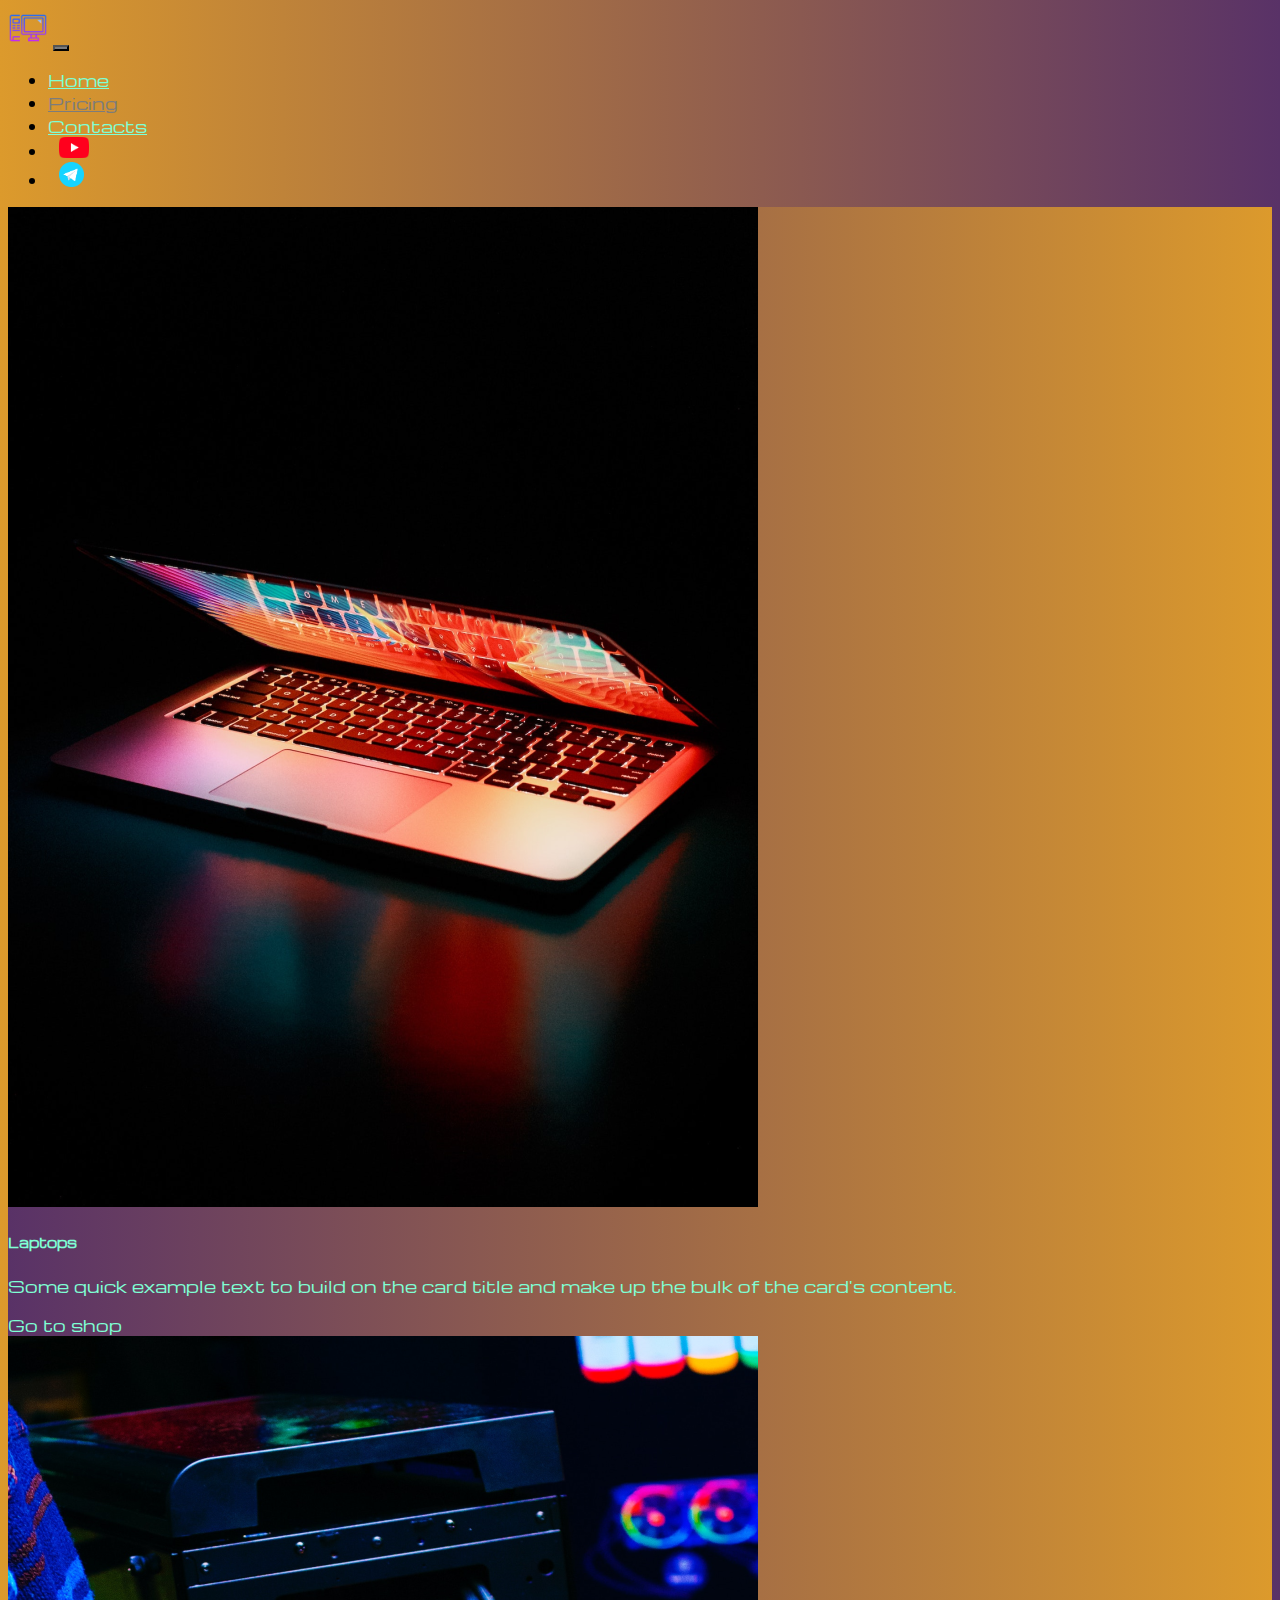
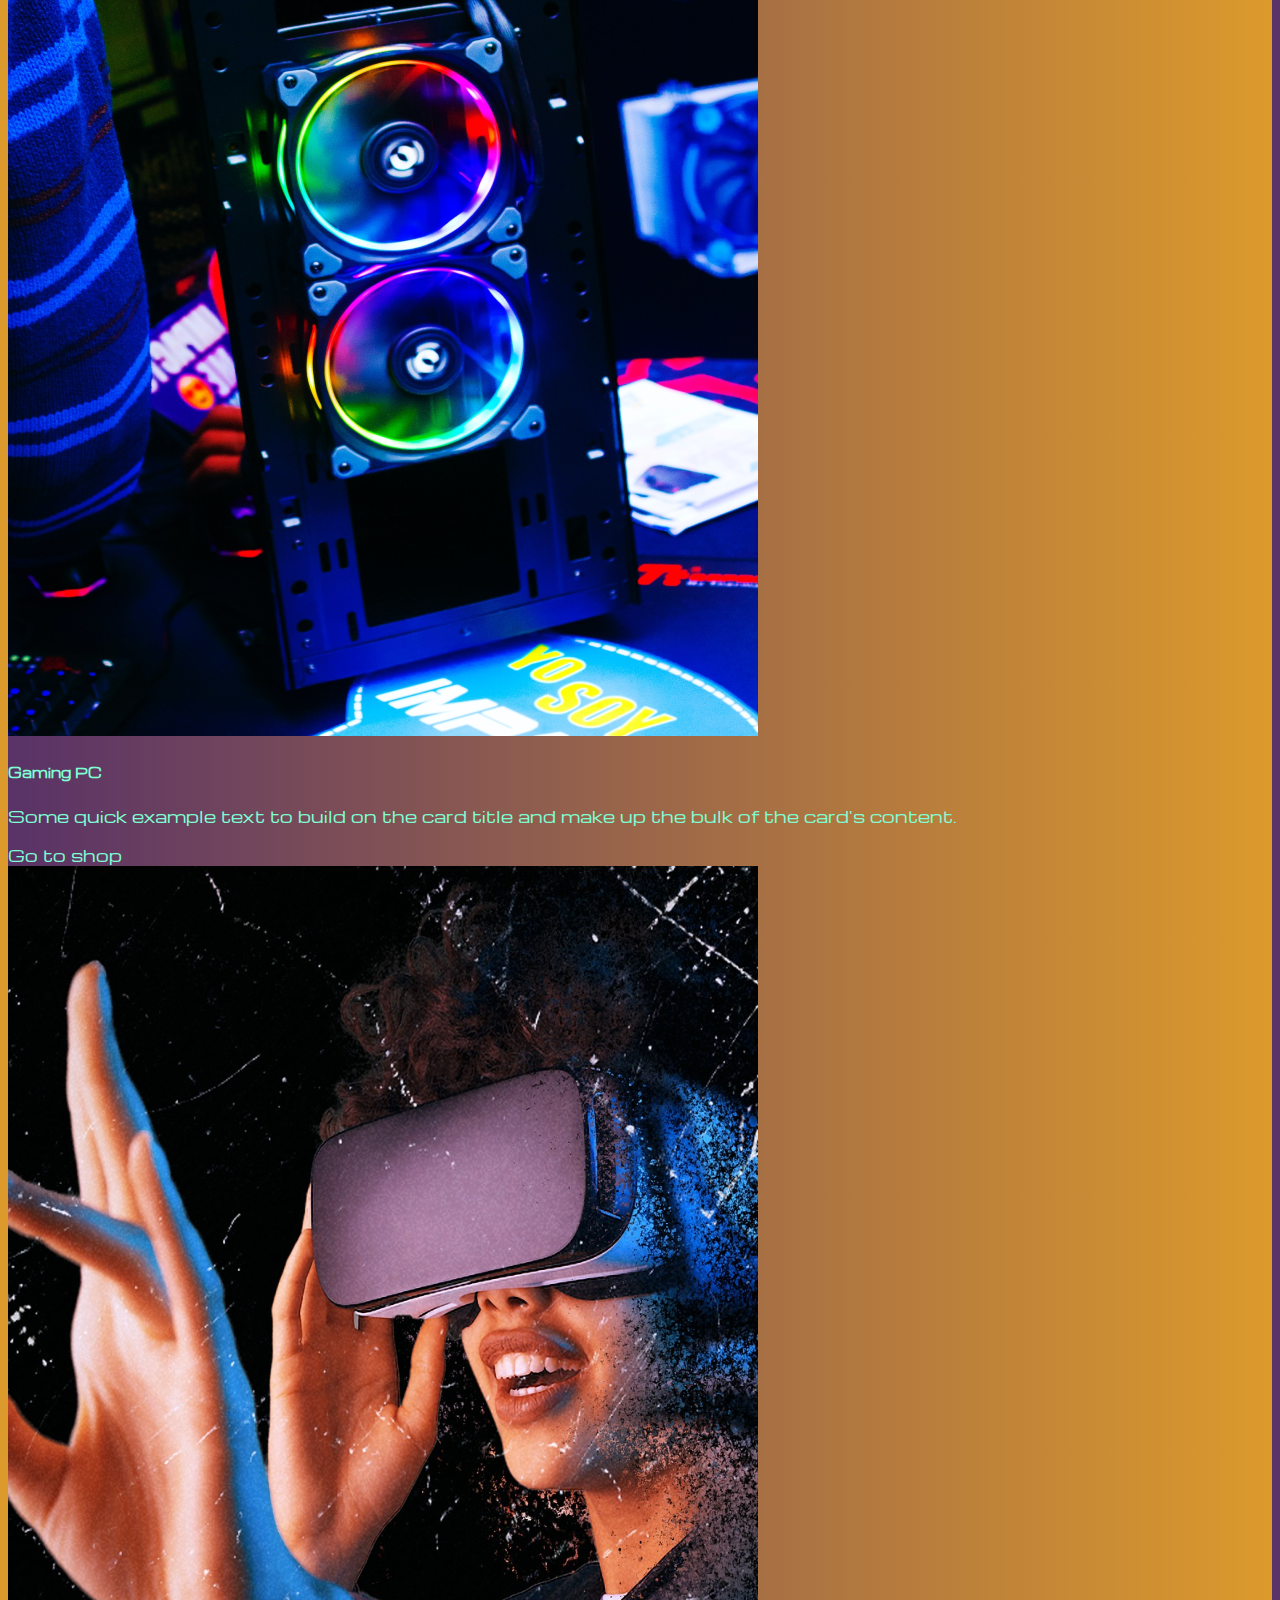
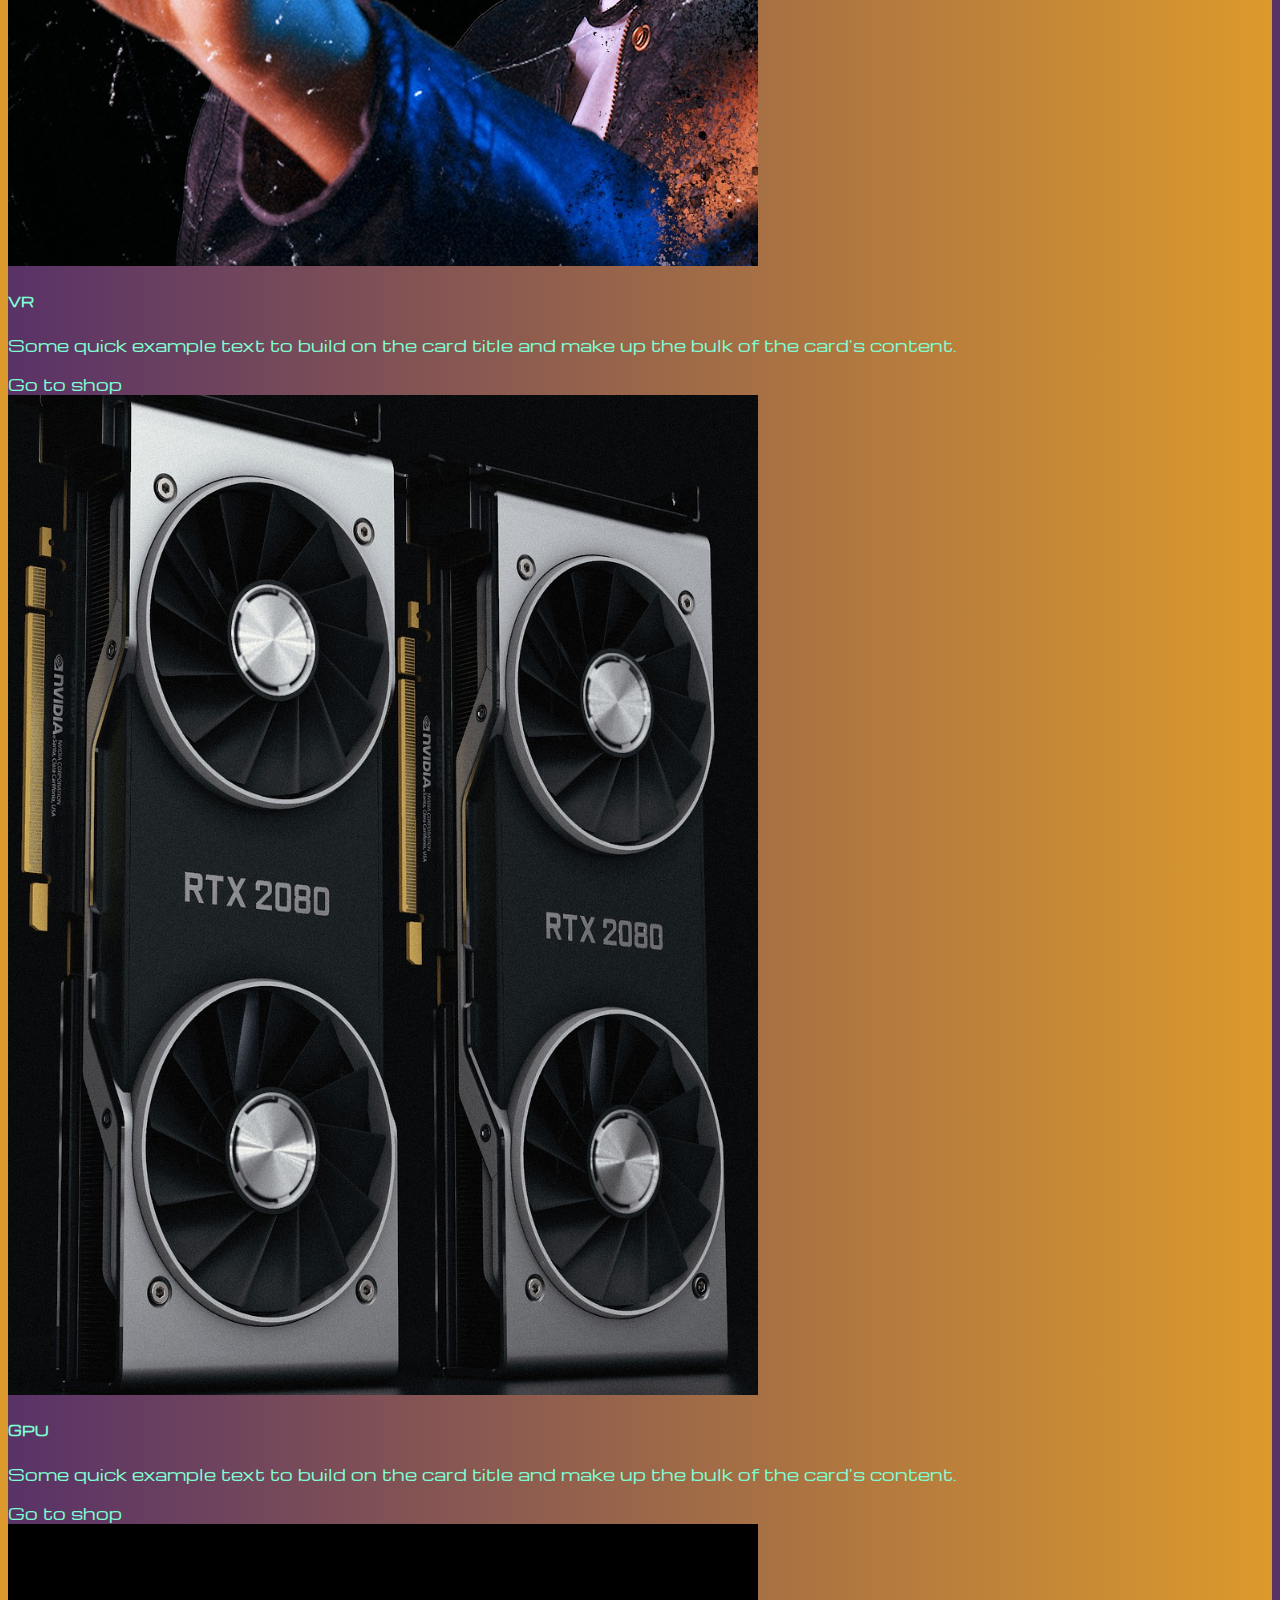
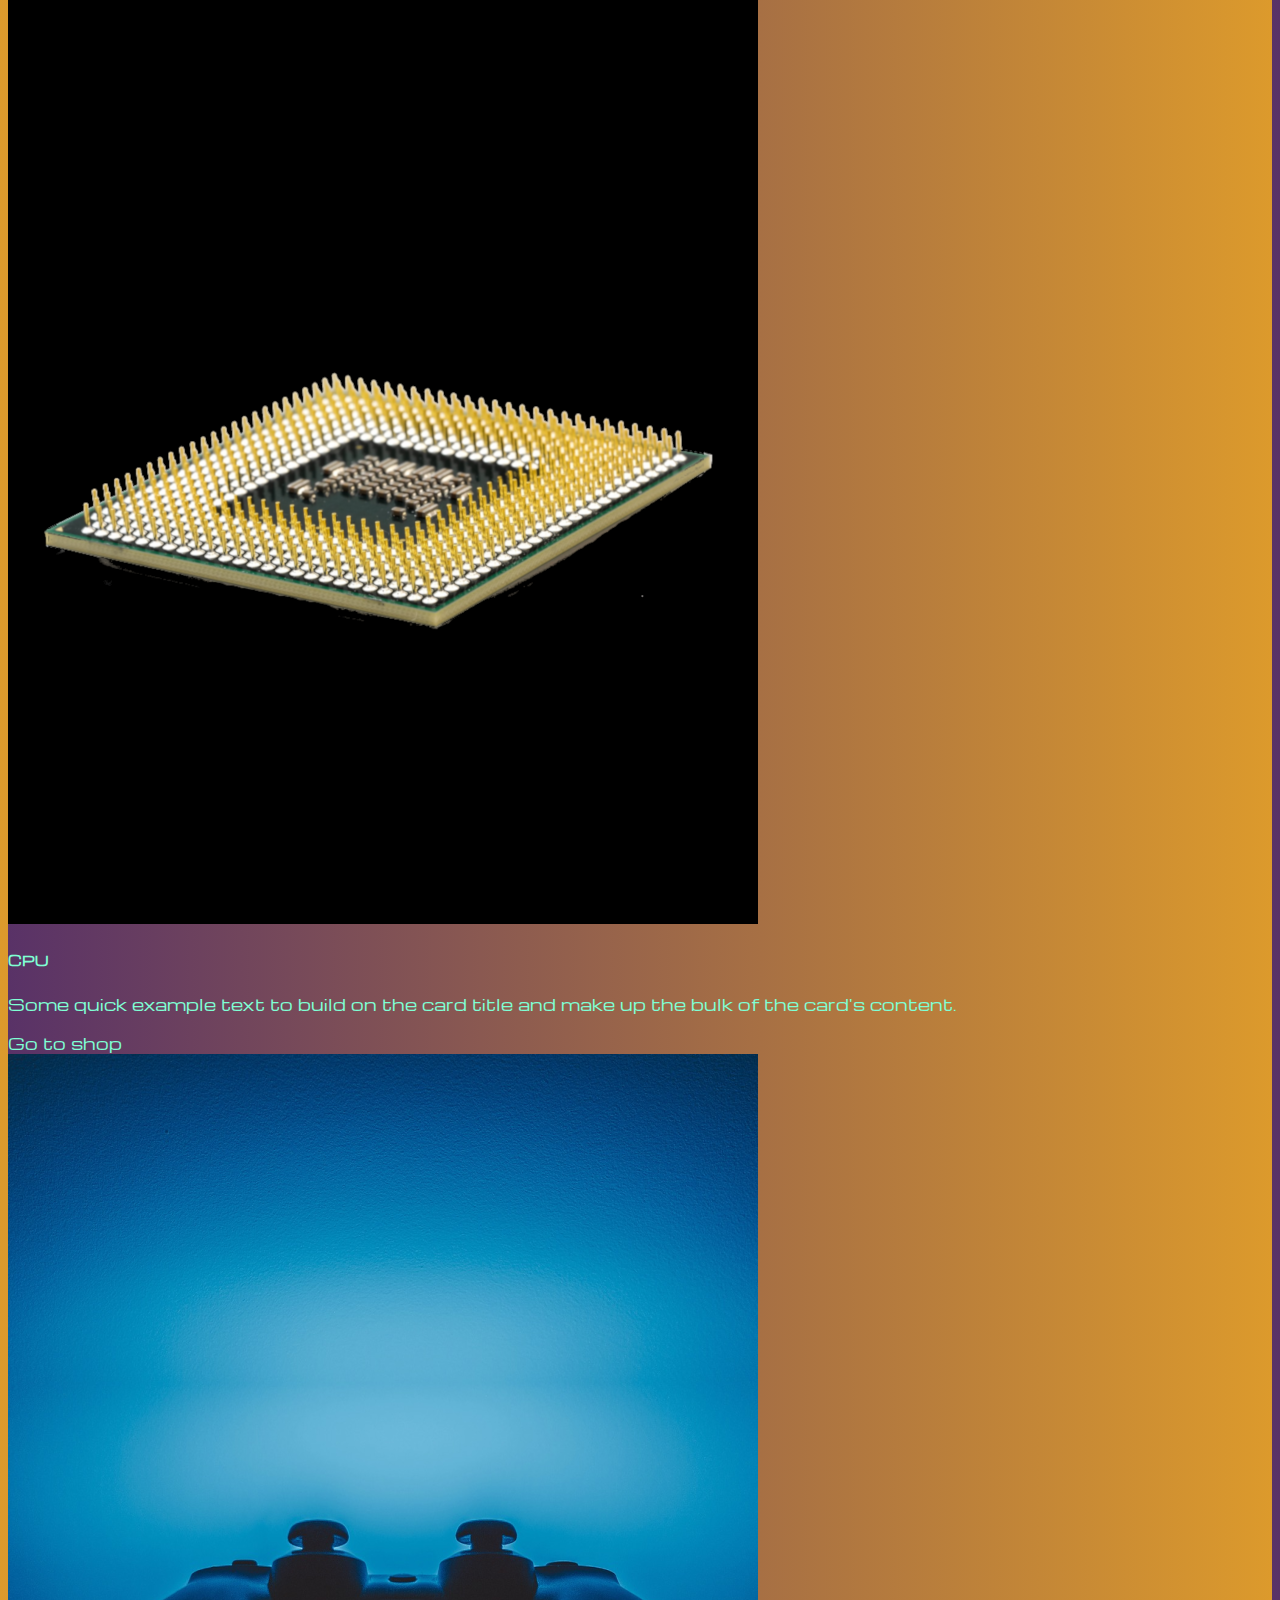
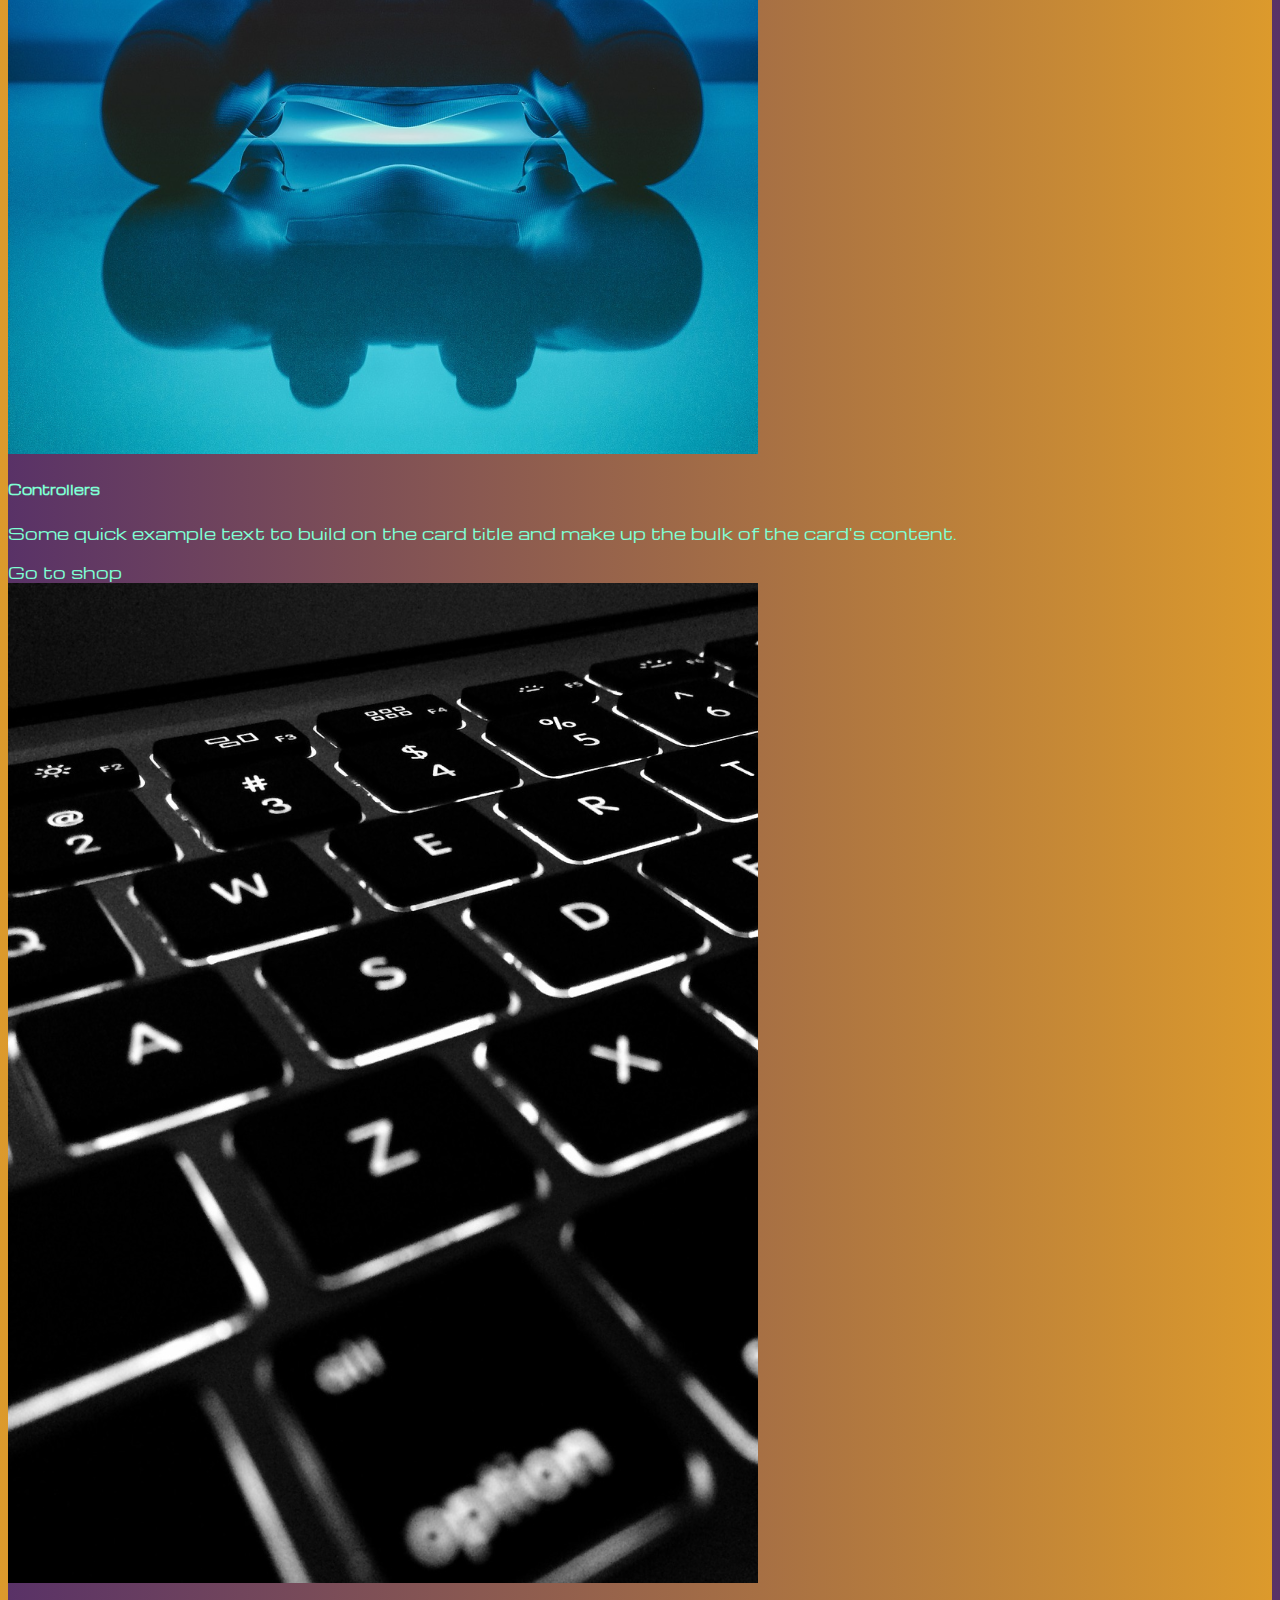
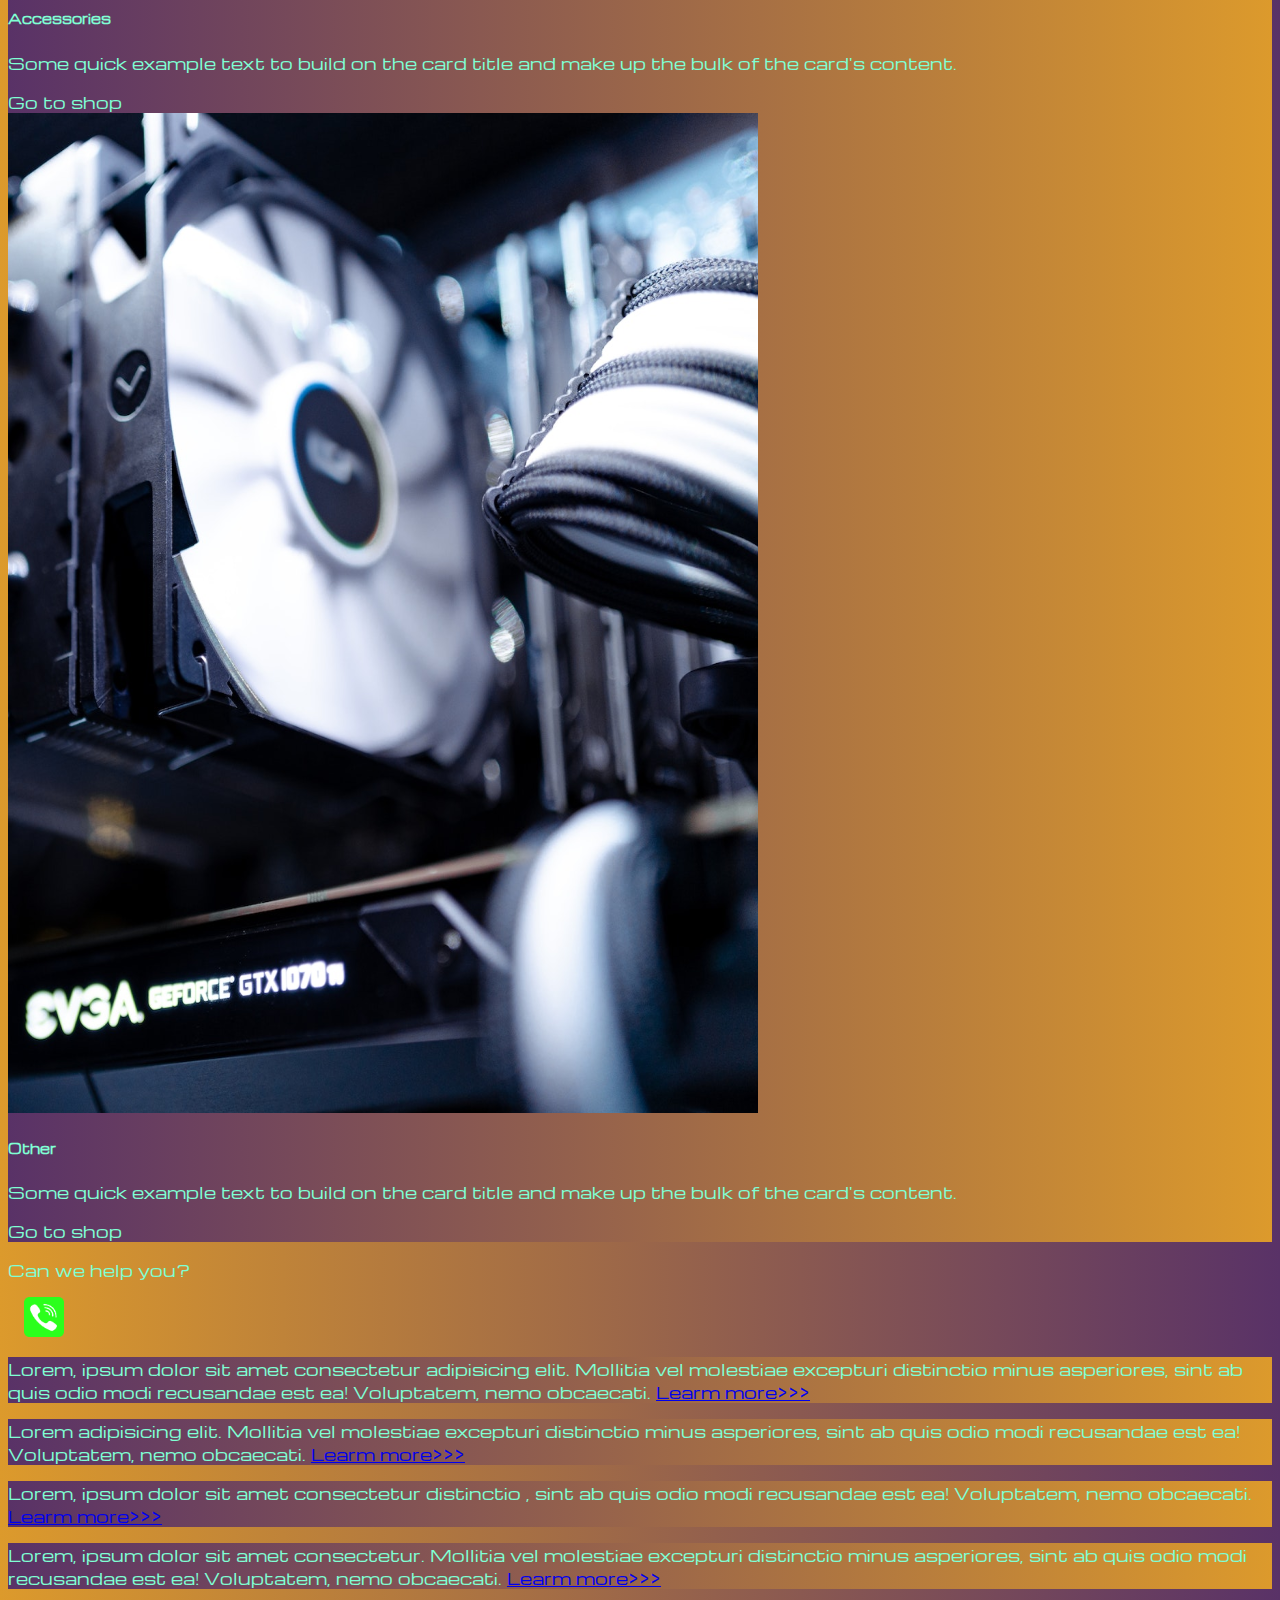
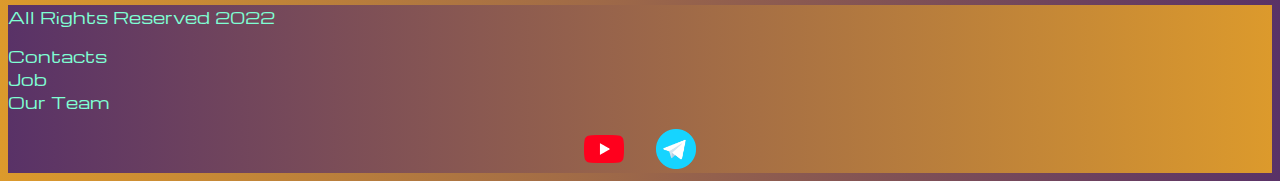
==== pricing.html @ 7f2c0e52 "Add files via upload" ====
<!DOCTYPE html>
<html lang="en">

<head>
    <meta charset="UTF-8">
    <meta http-equiv="X-UA-Compatible" content="IE=edge">
    <meta name="viewport" content="width=device-width, initial-scale=1.0">
    <link href="https://cdn.jsdelivr.net/npm/bootstrap@5.2.3/dist/css/bootstrap.min.css" rel="stylesheet"
        integrity="sha384-rbsA2VBKQhggwzxH7pPCaAqO46MgnOM80zW1RWuH61DGLwZJEdK2Kadq2F9CUG65" crossorigin="anonymous">
    <link rel="stylesheet" href="source/styles/mycss.css">

    <link rel="apple-touch-icon" sizes="180x180" href="source/files/apple-touch-icon.png">
    <link rel="icon" type="image/png" sizes="32x32" href="source/files/favicon-32x32.png">
    <link rel="icon" type="image/png" sizes="16x16" href="source/files/favicon-16x16.png">
    <link rel="manifest" href="source/files/site.webmanifest">
    <title>Best PC</title>
</head>

<body>
    <header>
        <nav class="navbar navbar-expand-lg bg-dark">
            <div class="container-fluid">
                <a class="navbar-brand" href="/"><img src="source/files/logo1.png" alt="logo"></a>
                <button class="navbar-toggler" type="button" data-bs-toggle="collapse" data-bs-target="#navbarNav"
                    aria-controls="navbarNav" aria-expanded="false" aria-label="Toggle navigation">
                    <span class="navbar-toggler-icon"></span>
                </button>
                <div class="collapse navbar-collapse" id="navbarNav">
                    <ul class="navbar-nav">
                        <li class="nav-item">
                            <a class="nav-link" aria-current="page" href="/">Home</a>
                        </li>
                        <li class="nav-item">
                            <a class="nav-link  active" href="pricing.html">Pricing</a>
                        </li>
                        <li class="nav-item">
                            <a class="nav-link" href="#footer">Contacts</a>
                          </li>
                          <li class="nav-item">
                            <a class="nav-link" href="pricing.html">
                                <img style="width: 30px; margin-inline: 0.7em;" src="source/files/yt.png" alt="">
                            </a>
                          </li>
                          <li class="nav-item">
                            <a class="nav-link" href="pricing.html">
                                <img style="width: 25px; margin-inline: 0.7em;" src="source/files/tg.png" alt="">
                            </a>
                          </li>
                    </ul>
                </div>
            </div>
        </nav>
    </header>

    <section>
        <div class="container-fluid mt-4">
            <div class="row">
                <div class="col-lg-1">
                </div>
                
                <div class="col-lg-8 col-md-12">                    
                    <div class="row">
                        <div class="col-lg-4 col-md-6 mt-4">
                            <div class="card">
                                <a href="#"><img src="source/images/laptop.png" class="card-img-top" alt="laptop"></a>
                                <div class="card-body">
                                    <h5 class="card-title"><a href="#">Laptops</a></h5>
                                    <p class="card-text"><a href="#">
                                        Some quick example text to build on the card title and make up the bulk
                                            of the card's content.
                                    </a></p>
                                    <a href="#" class="btn btn-primary">Go to shop</a>
                                </div>
                            </div>
                        </div>
                        <div class="col-lg-4 col-md-6 mt-4">
                            <div class="card">
                                <img src="source/images/gaming pc.png" class="card-img-top" alt="gaming pc">
                                <div class="card-body">
                                    <h5 class="card-title">Gaming PC</h5>
                                    <p class="card-text">Some quick example text to build on the card title and make up the bulk
                                        of the card's content.</p>
                                    <a href="#" class="btn btn-primary">Go to shop</a>
                                </div>
                            </div>
                        </div>
                        <div class="col-lg-4 col-md-6 mt-4">
                            <div class="card">
                                <img src="source/images/vr.png" class="card-img-top" alt="vr">
                                <div class="card-body">
                                    <h5 class="card-title">VR</h5>
                                    <p class="card-text">Some quick example text to build on the card title and make up the bulk
                                        of the card's content.</p>
                                    <a href="#" class="btn btn-primary">Go to shop</a>
                                </div>
                            </div>
                        </div>
                        <div class="col-lg-4 col-md-6 mt-4">
                            <div class="card">
                                <img src="source/images/gpu.png" class="card-img-top" alt="vr">
                                <div class="card-body">
                                    <h5 class="card-title">GPU</h5>
                                    <p class="card-text">Some quick example text to build on the card title and make up the bulk
                                        of the card's content.</p>
                                    <a href="#" class="btn btn-primary">Go to shop</a>
                                </div>
                            </div>
                        </div>
                        <div class="col-lg-4 col-md-6 mt-4">
                            <div class="card">
                                <img src="source/images/cpu.png" class="card-img-top" alt="vr">
                                <div class="card-body">
                                    <h5 class="card-title">CPU</h5>
                                    <p class="card-text">Some quick example text to build on the card title and make up the bulk
                                        of the card's content.</p>
                                    <a href="#" class="btn btn-primary">Go to shop</a>
                                </div>
                            </div>
                        </div>
                        <div class="col-lg-4 col-md-6 mt-4">
                            <div class="card">
                                <img src="source/images/controller.png" class="card-img-top" alt="vr">
                                <div class="card-body">
                                    <h5 class="card-title">Controllers</h5>
                                    <p class="card-text">Some quick example text to build on the card title and make up the bulk
                                        of the card's content.</p>
                                    <a href="#" class="btn btn-primary">Go to shop</a>
                                </div>
                            </div>
                        </div>
                        <div class="col-lg-4 col-md-6 mt-4">
                            <div class="card">
                                <img src="source/images/acc.png" class="card-img-top" alt="vr">
                                <div class="card-body">
                                    <h5 class="card-title">Accessories</h5>
                                    <p class="card-text">Some quick example text to build on the card title and make up the bulk
                                        of the card's content.</p>
                                    <a href="#" class="btn btn-primary">Go to shop</a>
                                </div>
                            </div>
                        </div>
                        <div class="col-lg-4 col-md-6 mt-4">
                            <div class="card">
                                <img src="source/images/other.png" class="card-img-top" alt="vr">
                                <div class="card-body">
                                    <h5 class="card-title">Other</h5>
                                    <p class="card-text">Some quick example text to build on the card title and make up the bulk
                                        of the card's content.</p>
                                    <a href="#" class="btn btn-primary">Go to shop</a>
                                </div>
                            </div>
                        </div>
                    </div>

                    <div class="col-lg-12 col-md-12 text-center mt-5">
                        <p>Can we help you?</p>
                    </div>   
                    <div class="col-lg-12 col-md-12 text-center">
                        <a href="#"><img class="call-anim" style="width: 40px; margin-inline: 1em;" src="source/files/phone.png" alt=""></a>
                    </div>
                </div>
                
                <div class="col-lg-3 col-md-12">
                    <div class="row px-3">
                        <div class="col-lg-12 sidebar my-4">
                            <p>Lorem, ipsum dolor sit amet consectetur adipisicing elit. Mollitia vel molestiae excepturi distinctio minus asperiores, sint ab quis odio modi recusandae est ea! Voluptatem, nemo obcaecati. <a href="#">Learm more>>></a></p>                            
                        </div>
                        <div class="col-lg-12 sidebar my-4">
                            <p>Lorem adipisicing elit. Mollitia vel molestiae excepturi distinctio minus asperiores, sint ab quis odio modi recusandae est ea! Voluptatem, nemo obcaecati. <a href="#">Learm more>>></a></p>                            
                        </div>
                        <div class="col-lg-12 sidebar my-4">
                            <p>Lorem, ipsum dolor sit amet consectetur  distinctio , sint ab quis odio modi recusandae est ea! Voluptatem, nemo obcaecati. <a href="#">Learm more>>></a></p>                            
                        </div>
                        <div class="col-lg-12 sidebar my-4">
                            <p>Lorem, ipsum dolor sit amet consectetur. Mollitia vel molestiae excepturi distinctio minus asperiores, sint ab quis odio modi recusandae est ea! Voluptatem, nemo obcaecati. <a href="#">Learm more>>></a></p>                            
                        </div>
                    </div>
                </div>
            </div>
            

        </div>
    </section>

    <footer class="mt-4" id="footer">
        <div class="container-fluid">
            <div class="row">
    
                <div class="col-lg-4 col-md-12 footer-text text-center">
                    <p>All Rights Reserved 2022</p>
                </div>
                <div class="col-lg-4 col-md-12 footer-text text-center">
                    <p>Contacts<br>Job<br>Our Team</p>
                </div>
                <div class="col-lg-4 col-md-12 media-links">
                    <a href="https://www.youtube.com/" target="_blank"><img style="width: 40px; margin-inline: 1em;" src="source/files/yt.png" alt=""></a>
                    <a href="https://telegram.org/" target="_blank"><img style="width: 40px; margin-inline: 1em;" src="source/files/tg.png" alt=""></a>
                </div>
            </div>
        </div>
    </footer>

    <script src="https://cdn.jsdelivr.net/npm/bootstrap@5.2.3/dist/js/bootstrap.bundle.min.js"
        integrity="sha384-kenU1KFdBIe4zVF0s0G1M5b4hcpxyD9F7jL+jjXkk+Q2h455rYXK/7HAuoJl+0I4"
        crossorigin="anonymous"></script>
</body>

</html>
---- source/styles/mycss.css ----
@import url('https://fonts.googleapis.com/css2?family=Michroma&display=swap');

body {
    font-family: 'Michroma', sans-serif;
    background: linear-gradient(90deg, #DC9A2C 0%, #593267 100%);
}

p {
    color: aquamarine;
}

.nav-link {
    color: aquamarine;
}

.navbar-nav .nav-link.active {
    color: rgb(124, 124, 124);
}

.navbar-brand img {
    width: 40px;
}

.navbar-toggler {
    background-color: rgb(124, 124, 124);
}

.sidebar {
    color: aquamarine;
    background: linear-gradient(270deg, #DC9A2C 0%, #593267 100%);
}

.card {
    background: linear-gradient(270deg, #DC9A2C 0%, #593267 100%);
    color: aquamarine;
}

.card a {
    text-decoration: none;
    color: inherit;
}

footer {
    background: linear-gradient(270deg, #DC9A2C 0%, #593267 100%);
}

.slide-text,
.footer-text {
    color: aquamarine;
    margin: auto auto;
}

.media-links {
    display: flex;
    justify-content: center;
    align-items: center;
}

.call-anim {
    animation: myAnim 2s ease 0s infinite normal forwards;
}

.btn-outline-warning {
    background: linear-gradient(270deg, #DC9A2C 0%, #593267 100%);
    --bs-btn-hover-color: aquamarine;
}

@keyframes myAnim {
	0%,
	100% {
		transform: translateX(0%);
		transform-origin: 50% 50%;
	}

	15% {
		transform: translateX(-30px) rotate(6deg);
	}

	30% {
		transform: translateX(15px) rotate(-6deg);
	}

	45% {
		transform: translateX(-15px) rotate(3.6deg);
	}

	60% {
		transform: translateX(9px) rotate(-2.4deg);
	}

	75% {
		transform: translateX(-6px) rotate(1.2deg);
	}
}

@media (max-width: 767px) {
    .carousel-indicators {
        display: none;
    }
}
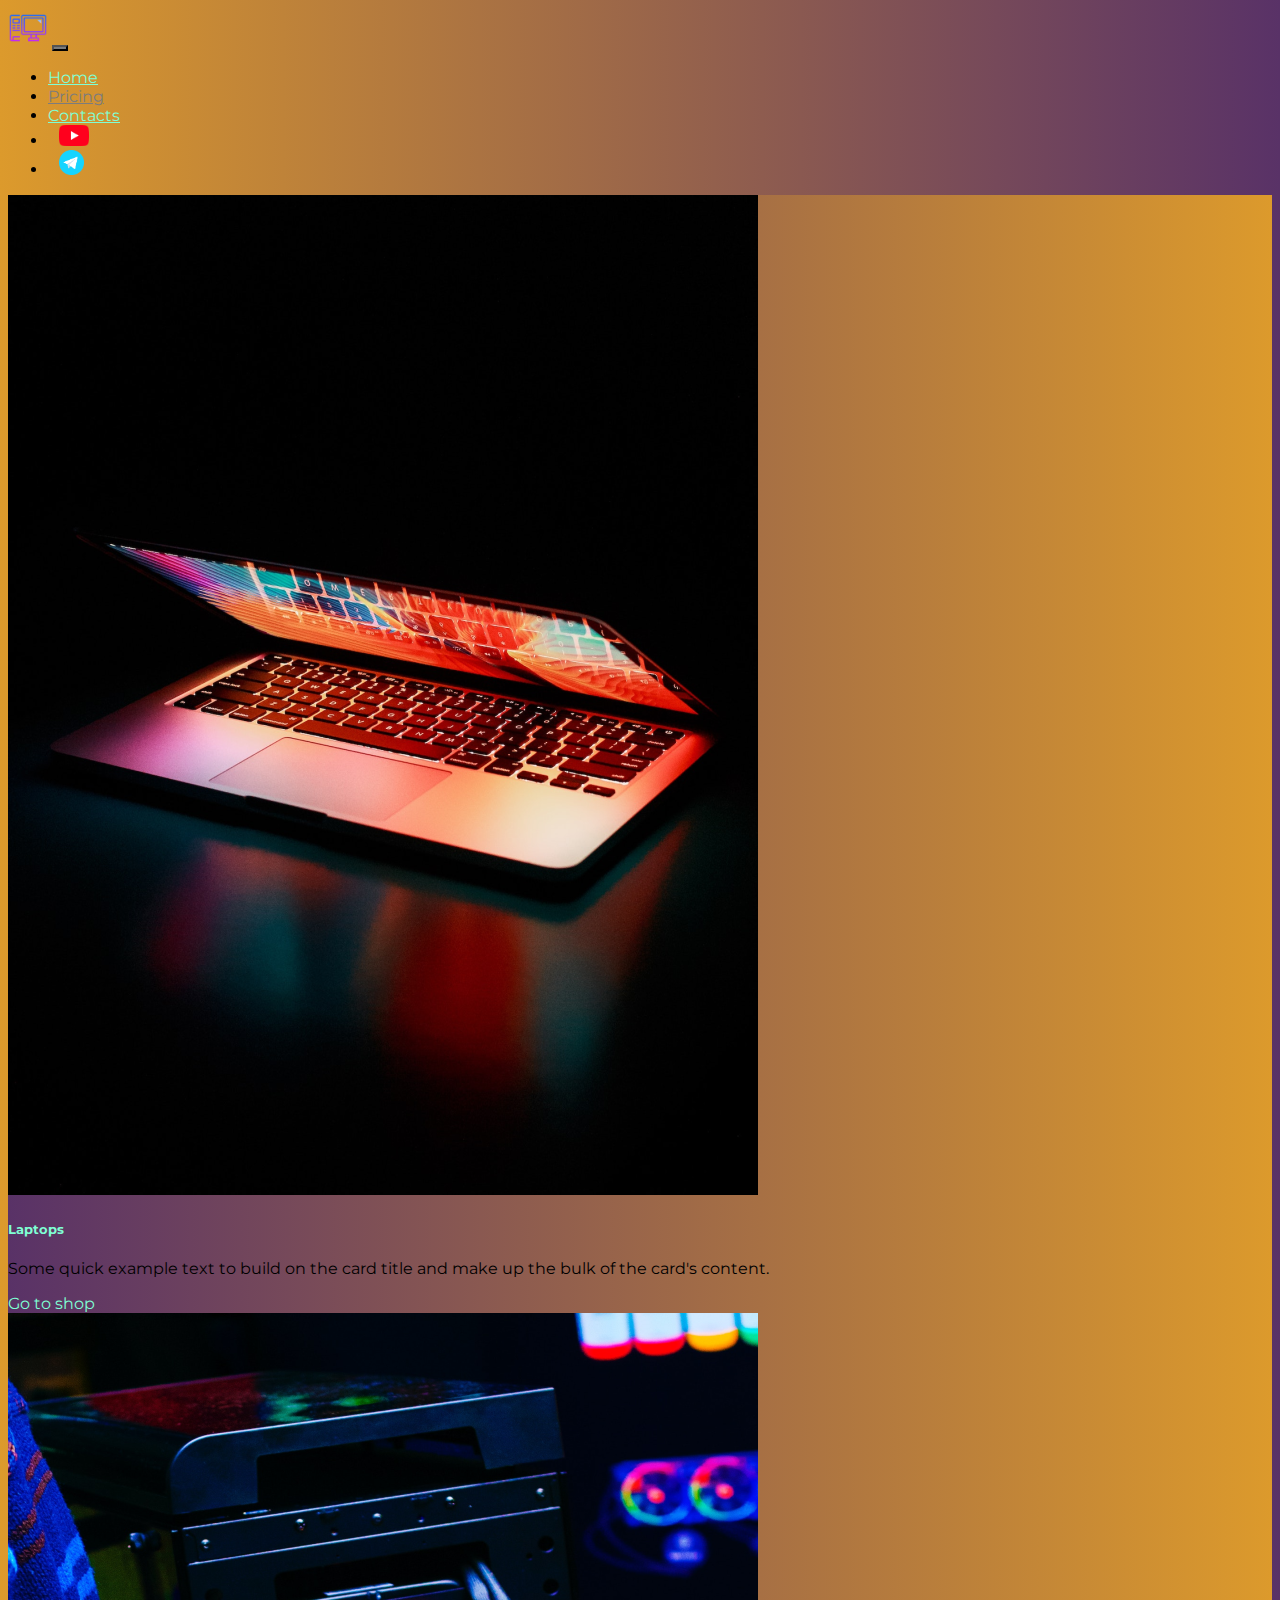
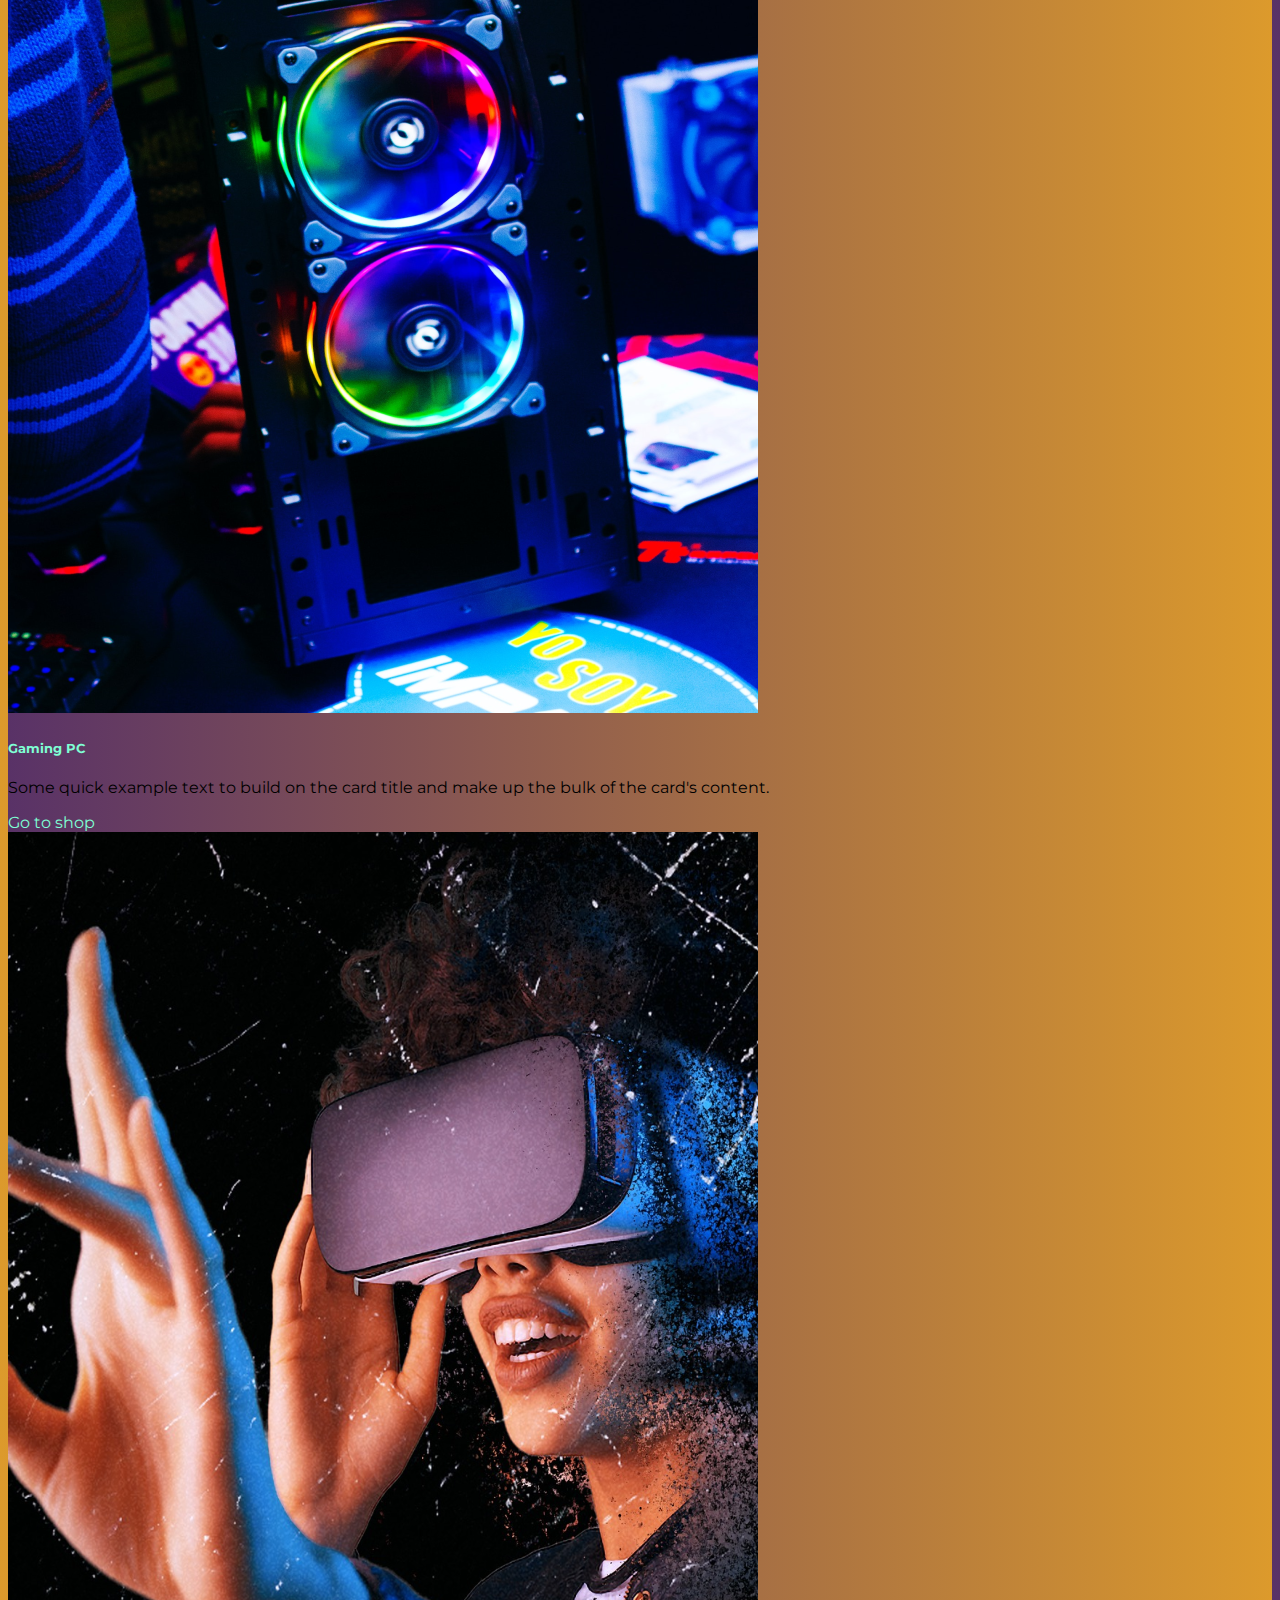
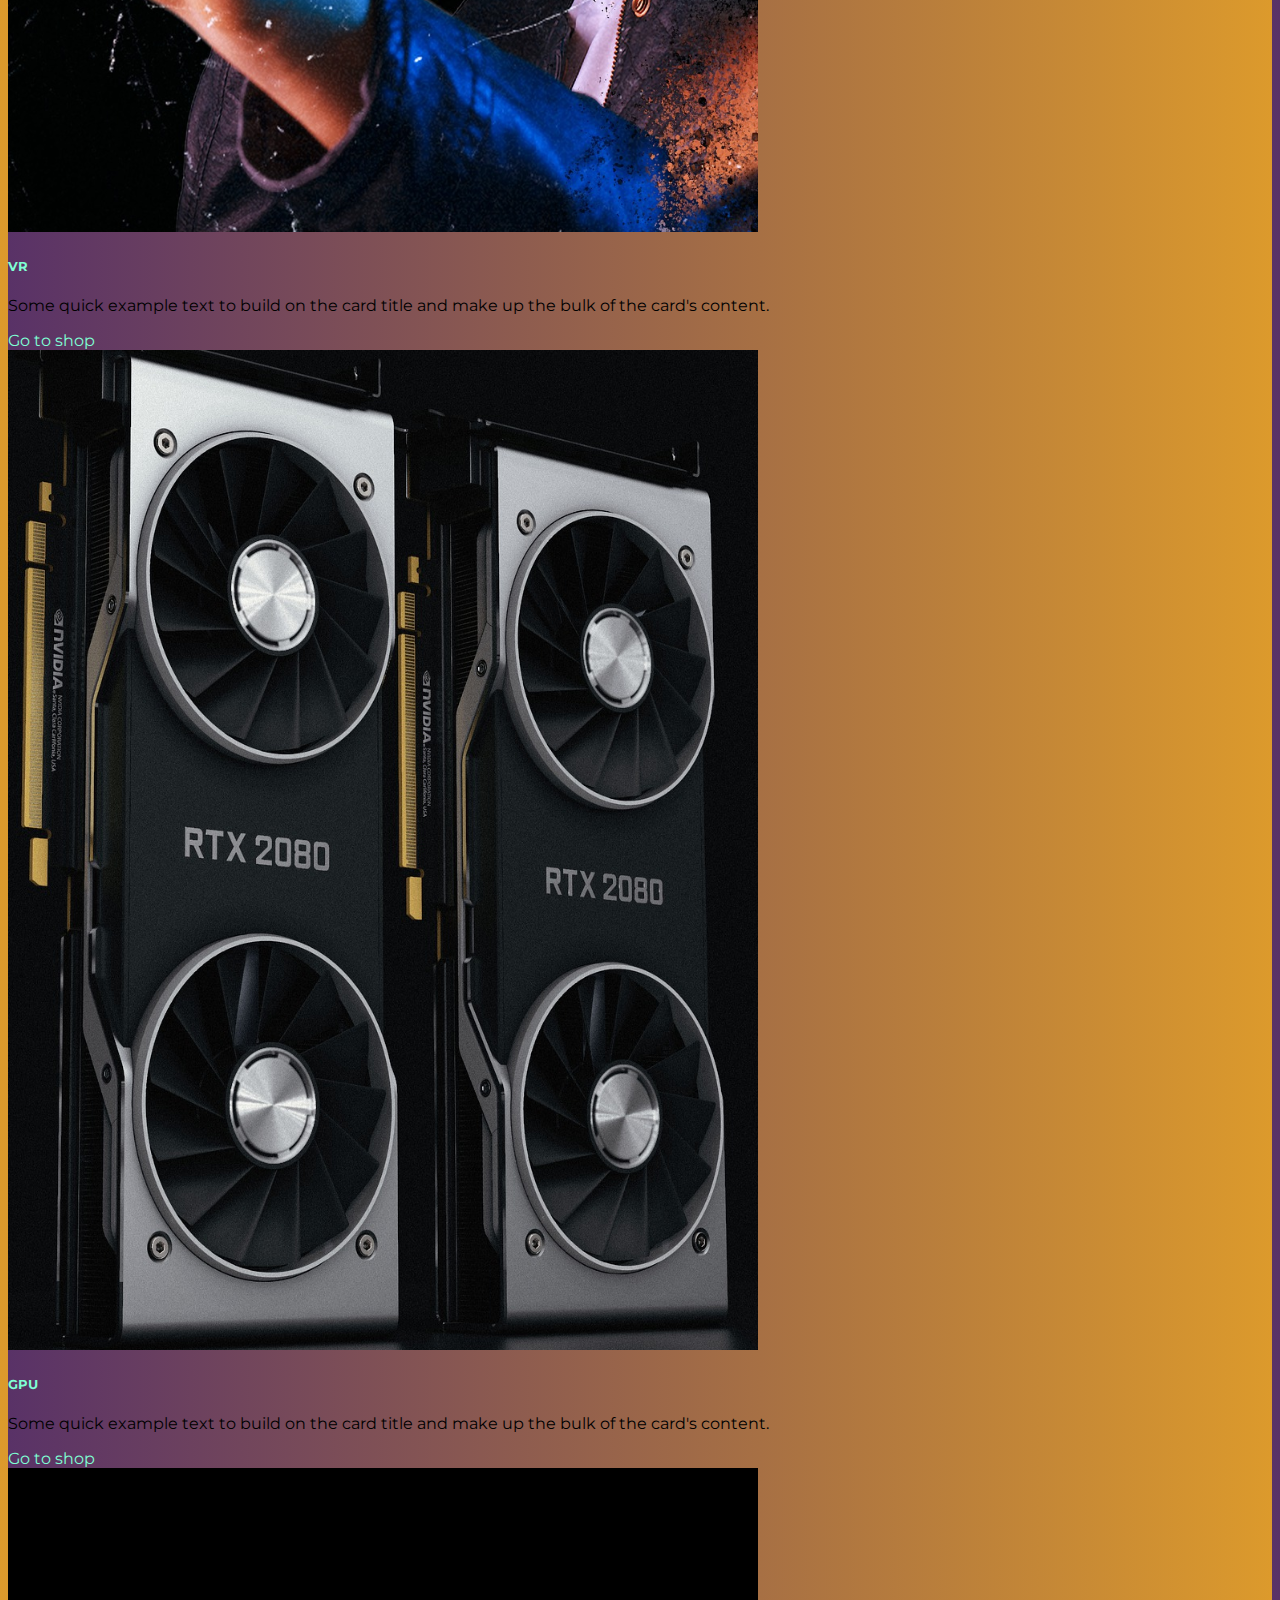
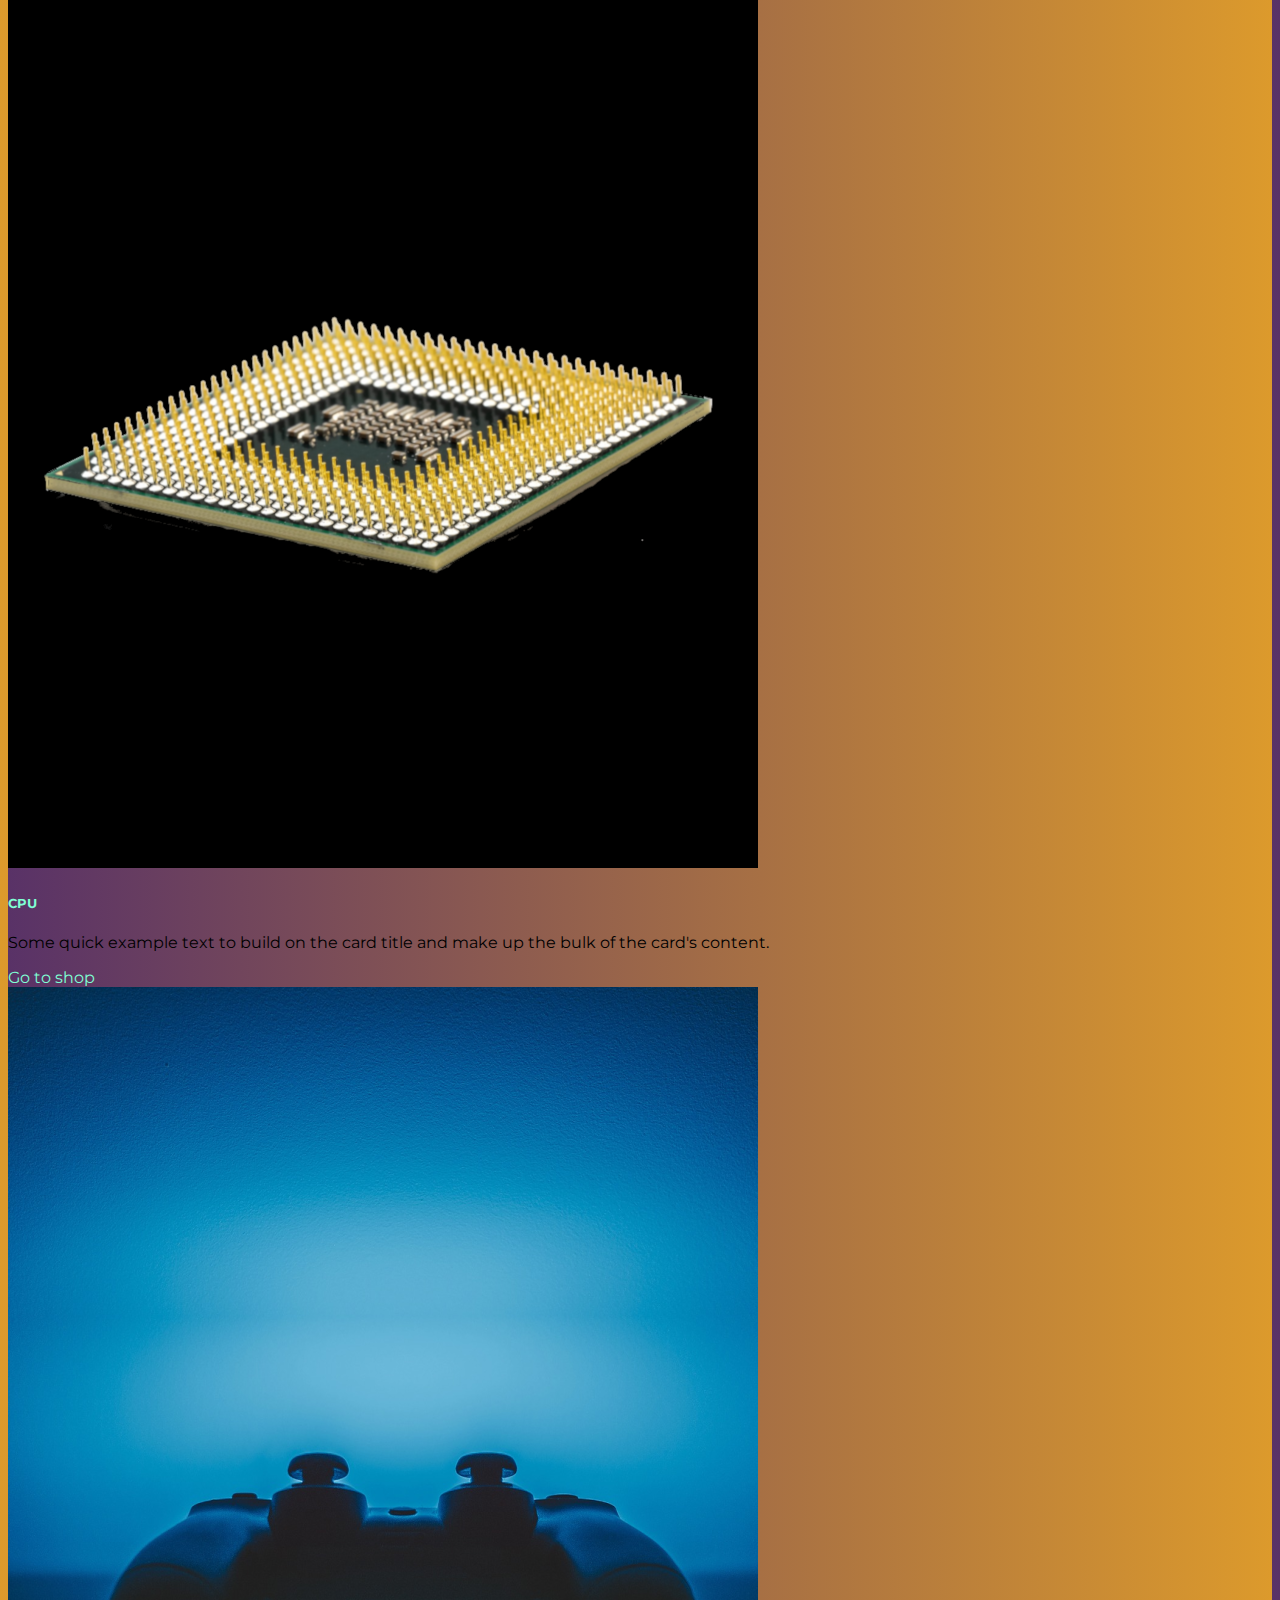
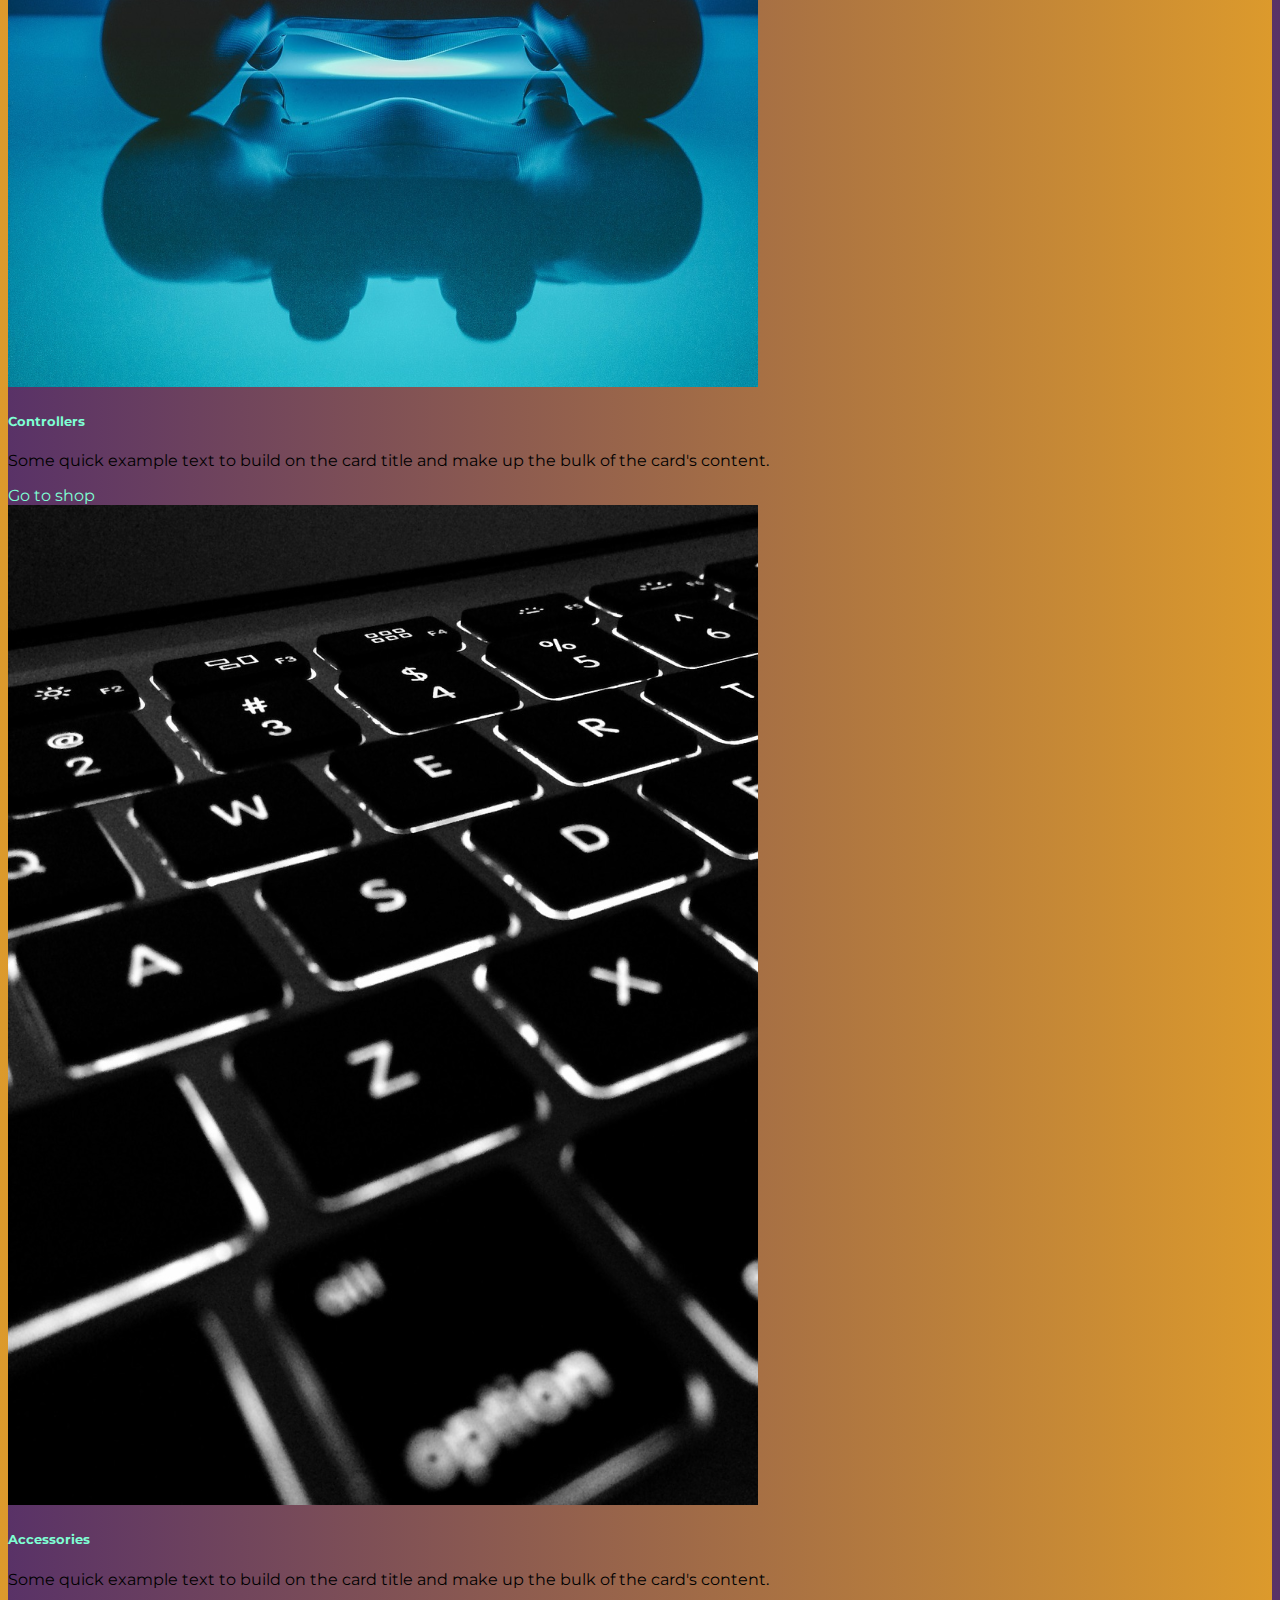
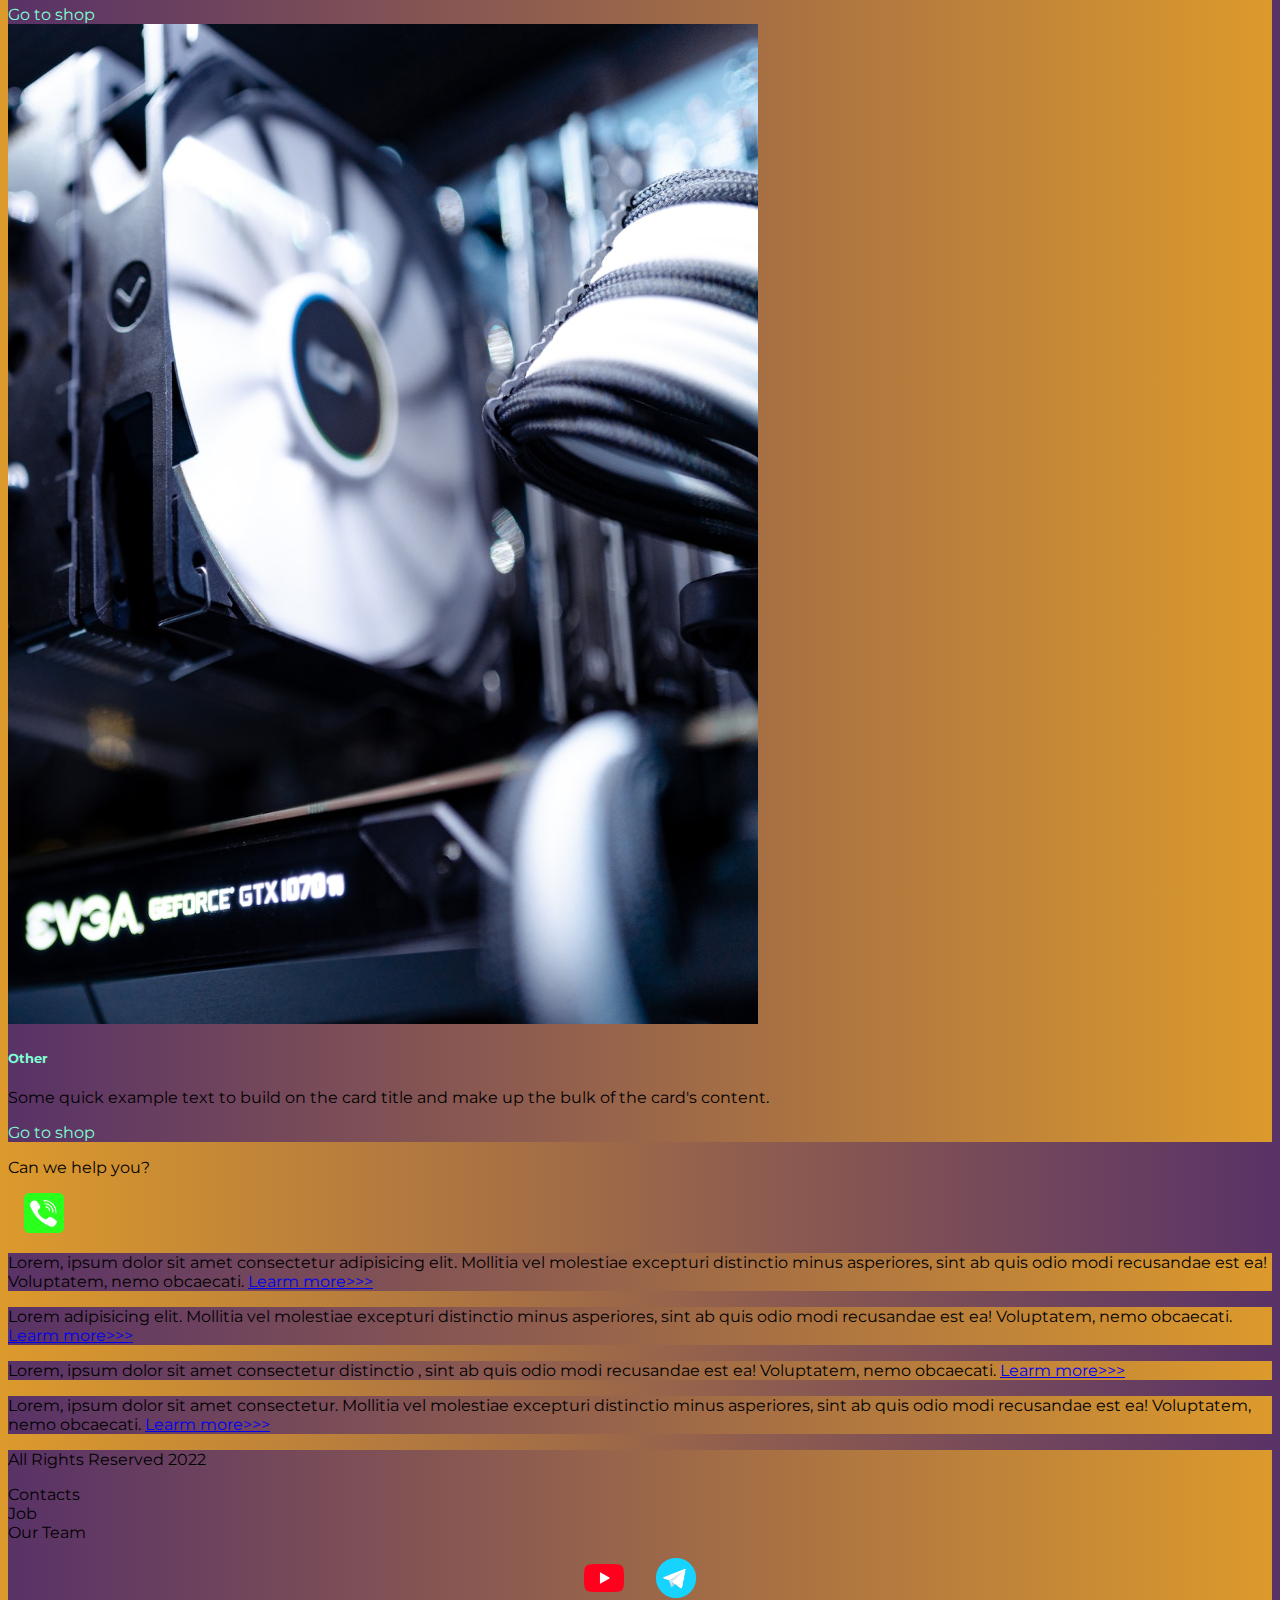
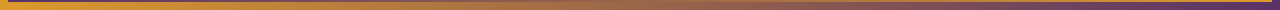
==== commit 1f0067a5: "Update pricing.html" ====
--- a/pricing.html
+++ b/pricing.html
@@ -162,16 +162,16 @@
                 
                 <div class="col-lg-3 col-md-12">
                     <div class="row px-3">
-                        <div class="col-lg-12 sidebar my-4">
+                        <div class="col-lg-12 sidebar my-4 pt-3">
                             <p>Lorem, ipsum dolor sit amet consectetur adipisicing elit. Mollitia vel molestiae excepturi distinctio minus asperiores, sint ab quis odio modi recusandae est ea! Voluptatem, nemo obcaecati. <a href="#">Learm more>>></a></p>                            
                         </div>
-                        <div class="col-lg-12 sidebar my-4">
+                        <div class="col-lg-12 sidebar my-4 pt-3">
                             <p>Lorem adipisicing elit. Mollitia vel molestiae excepturi distinctio minus asperiores, sint ab quis odio modi recusandae est ea! Voluptatem, nemo obcaecati. <a href="#">Learm more>>></a></p>                            
                         </div>
-                        <div class="col-lg-12 sidebar my-4">
+                        <div class="col-lg-12 sidebar my-4 pt-3">
                             <p>Lorem, ipsum dolor sit amet consectetur  distinctio , sint ab quis odio modi recusandae est ea! Voluptatem, nemo obcaecati. <a href="#">Learm more>>></a></p>                            
                         </div>
-                        <div class="col-lg-12 sidebar my-4">
+                        <div class="col-lg-12 sidebar my-4 pt-3">
                             <p>Lorem, ipsum dolor sit amet consectetur. Mollitia vel molestiae excepturi distinctio minus asperiores, sint ab quis odio modi recusandae est ea! Voluptatem, nemo obcaecati. <a href="#">Learm more>>></a></p>                            
                         </div>
                     </div>
@@ -182,7 +182,7 @@
         </div>
     </section>
 
-    <footer class="mt-4" id="footer">
+    <footer class="mt-4 pt-3" id="footer">
         <div class="container-fluid">
             <div class="row">
     
@@ -205,4 +205,4 @@
         crossorigin="anonymous"></script>
 </body>
 
-</html>+</html>
--- a/source/styles/mycss.css
+++ b/source/styles/mycss.css
@@ -1,12 +1,12 @@
-@import url('https://fonts.googleapis.com/css2?family=Michroma&display=swap');
+@import url('https://fonts.googleapis.com/css2?family=Montserrat&display=swap');
 
 body {
-    font-family: 'Michroma', sans-serif;
+    font-family: 'Montserrat', sans-serif;
     background: linear-gradient(90deg, #DC9A2C 0%, #593267 100%);
 }
 
 p {
-    color: aquamarine;
+    color: black;
 }
 
 .nav-link {
